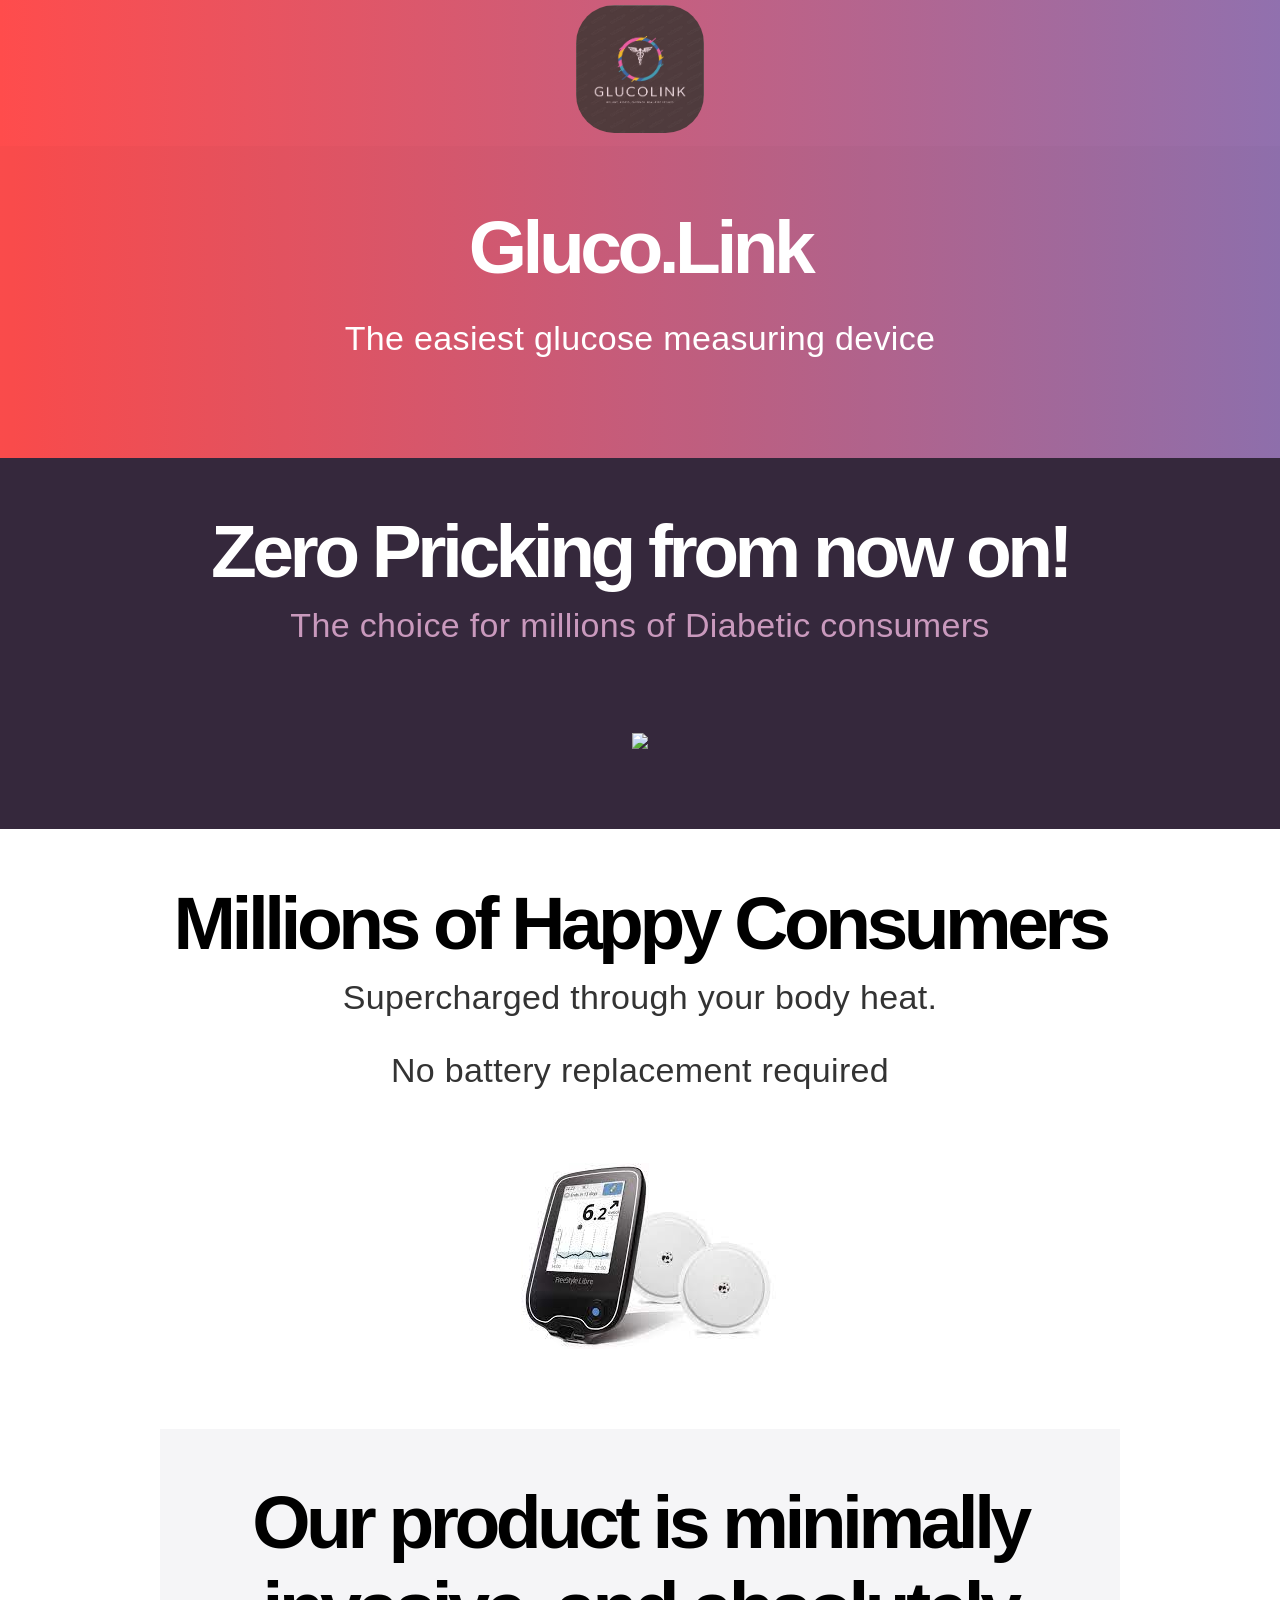
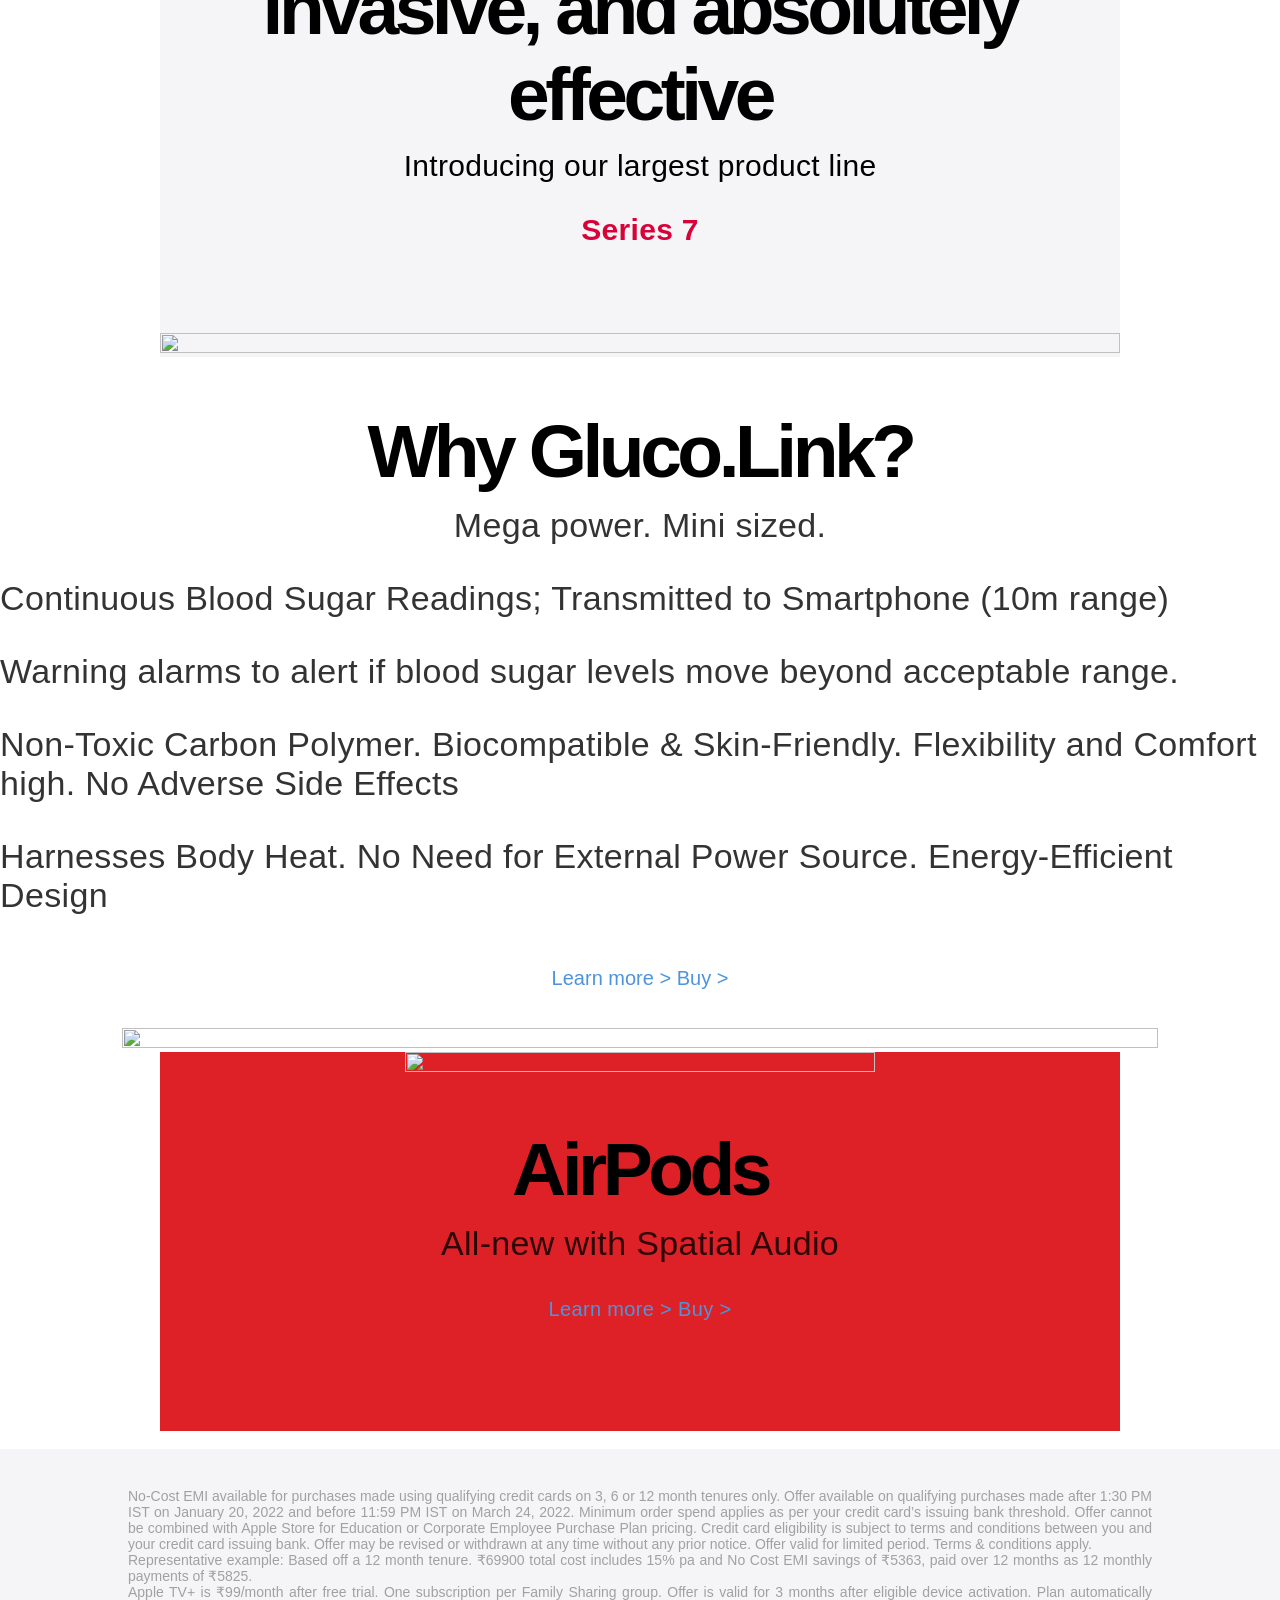
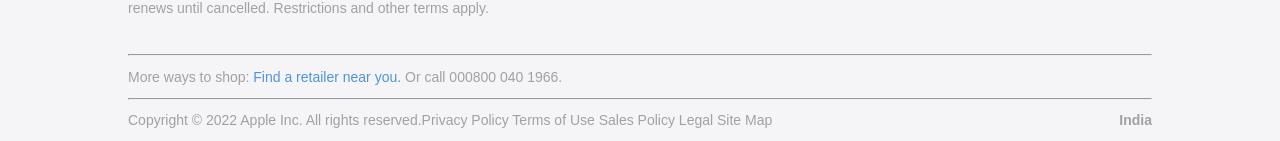
==== index.html @ cfa6dcae "Update index.html" ====
<!DOCTYPE html>
<html lang="en">
  <head>
	  <!-- Google tag (gtag.js) -->
    <script async src="https://www.googletagmanager.com/gtag/js?id=G-2DY8PB5340"></script>
    <script>
      window.dataLayer = window.dataLayer || [];
      function gtag(){dataLayer.push(arguments);}
      gtag('js', new Date());
    
      gtag('config', 'G-2DY8PB5340');
    </script>
    <title>Gluco.Link</title>
    <meta charset="UTF-8" />
    <meta name="viewport" content="width=device-width" />
    <link rel="stylesheet" href="./newDesign.css" />
  </head>
  <body>
  <header>
  <div class = "container">
  <div id = "header">
			<a href="">
      <img src="./logo.jpg" width="10%" height="20%"> </a>
			<div id="main-box">
			<h1 style = "color: white;">Gluco.Link</h1>
    	<p style = "color: white;">The easiest glucose measuring device</p>
		</div>
</header>
<!-- 		<div id="main-box">
			<h3>The choice for millions of Diabetic consumers</h3>
      

   	  <img src="./images.jpeg" width="40%" height = "40%">
</div>  -->
  <div class = "mainbox2">
  <h1> Zero Pricking from now on! </h1>
  <p> The choice for millions of Diabetic consumers<p>
  <br>
 <img src="https://images.everydayhealth.com/images/diabetes/type-2-diabetes/first-long-term-implantable-cgm-for-diabetes-approved-for-marketing-722x406.jpg" width = "100%">
</div>
  <div class = "mainbox3">
  <h1> Millions of Happy Consumers </h1>
  <p> Supercharged through your body heat. <p>
	  <p> No battery replacement required <p>
  <br>
 <img src="images-2.jpeg" >
  </div>
  <div class = "mainbox4">

    <h1> Our product is minimally invasive, and absolutely effective </h1>
	  <p style=" color: black"> Introducing our largest product line</p>
    <p> <b> Series 7 </b> </p>
    
    <br>
    <img src="https://i0.wp.com/post.healthline.com/wp-content/uploads/2021/04/DM-DexG6-Libre2-HEADER.png?w=1155&h=1528" width = "100%">
  </div>
  <div class = "mainbox5">
    <h1>  Why Gluco.Link?  </h1>
  <p> Mega power. Mini sized.<p>
	  <p align = "left">Continuous Blood Sugar Readings;  Transmitted to Smartphone (10m range)​</p>
          <p align = "left">Warning alarms to alert if blood sugar levels move beyond acceptable range. ​</p>
          <p align = "left">Non-Toxic Carbon Polymer. Biocompatible & Skin-Friendly. Flexibility and Comfort high. No Adverse Side Effects​</p>
          <p align = "left">Harnesses Body Heat. No Need for External Power Source. Energy-Efficient Design​</p>
  <br>
  <a href ="#"> Learn more > Buy > </a>
  <img src=" https://images.macrumors.com/article-new/2013/09/ipad-mini-6-lineup.jpg" >
</div>
  <div class = "mainbox6">
  <img src="https://media.wired.com/photos/618048b16fe08d62522d94c2/3:2/w_2400,h_1600,c_limit/Gear-Apple-Airpods-3-2021-Review.jpg">
     <h1> AirPods </h1>
    <p> All-new with Spatial Audio <p>
    <br>
    <a href ="#"> Learn more > Buy > </a>
       </div>
  <br>
  <br>
  <footer>
    <div class = "footer">
    <p> No-Cost EMI available for purchases made using qualifying credit cards on 3, 6 or 12 month tenures only. Offer available on qualifying purchases made after 1:30 PM IST on January 20, 2022 and before 11:59 PM IST on March 24, 2022. Minimum order spend applies as per your credit card’s issuing bank threshold. Offer cannot be combined with Apple Store for Education or Corporate Employee Purchase Plan pricing. Credit card eligibility is subject to terms and conditions between you and your credit card issuing bank. Offer may be revised or withdrawn at any time without any prior notice. Offer valid for limited period. Terms & conditions apply.<br>
     Representative example: Based off a 12 month tenure. ₹69900 total cost includes 15% pa and No Cost EMI savings of ₹5363, paid over 12 months as 12 monthly payments of ₹5825.<br>
      Apple TV+ is ₹99/month after free trial. One subscription per Family Sharing group. Offer is valid for 3 months after eligible device activation. Plan automatically renews until cancelled. Restrictions and other terms apply.
      </p>
      <hr>
      <h4> More ways to shop: <a> Find a retailer near you. </a> Or call 000800 040 1966.</h4>
            <hr>
     <h4>Copyright © 2022 Apple Inc. All rights reserved.Privacy Policy Terms of Use Sales Policy Legal Site Map <b> <span style= "float:right"> India </b> <h4>
  </div>
      </footer>
  </div>
  </body>
</html>
---- newDesign.css ----
*{
  box-sizing: border-box;
}

body{
  background-color:#ffffff;
  text-align:center;
  margin: 0;
  padding: 0;
}
#header{
    display: inline-block;
    background-image: linear-gradient(to right,rgba(255,0,0,0.7),rgba(98,52,140,0.7));
    width: 100%;
    line-height: 2.8;
}
#header a{
    padding: 0px 37px;
    font-size: 14px;
    text-decoration: none;
    color: white;
    font-family: "Arial";
    cursor: pointer;
}

#header a img{
    position: relative;
    top: 5px;
    opacity: 0.8;
    border-radius: 30%;
    cursor: pointer;
}

.header2{
  background-color:#ffffff;
  text-align:center;
  margin: 1%;
  padding: 1px;
  font-family:"Arial";
  font-size: 15px;
  color:#595959;
}

.header2 a{
  text-decoration: none;
  color:#4e94db;

}
.header2 a:hover{
   text-decoration: underline;
}
#main-box{
    display: inline-block;
    background: rgba(0,0,0,0.02);
    width: 100%;
    text-align: center;
    cursor: pointer;
}

#main-box h1{
    font-size: 75px;
    letter-spacing: -.06em;
    position: relative;
    top: 10px;
    line-height: 1.1;
    font-family: "Arial";
  cursor: pointer;
}

#main-box p{
    font-size: 34px;
    letter-spacing: .01em;
    font-family:"Arial";
    position: relative;
    bottom: 38px;
    color: rgba(0,0,0,0.8);
  cursor: pointer;
}

#main-box a{
  font-size:20px;
  color:#4e94db;
  position: relative;
  bottom: 38px;
  text-decoration: none;
  font-family:"Arial";
  display:block;
  cursor: pointer;
}

#main-box a:hover{
   text-decoration: underline;
}

#main-box img {
    position: relative;
    bottom: 30px;
    width:85%;

}

.mainbox2{
  display: inline-block;
  background-color :#35283c;
  font-family: "Arial";
  width: 100%;
  text-align: center;
}

.mainbox2 h1{
  color: #ffffff;
  font-size: 75px;
  letter-spacing: -.06em;
}

.mainbox2 p{
   position: relative;
   bottom: 38px;
   font-size: 34px;
   letter-spacing: .01em;
   color:#c999bd;
}

.mainbox2 a{
  font-size: 20px;
  color:#4e94db;
  position: relative;
  bottom: 38px;
  text-decoration: none;
  font-family:"Arial";
  display:block;
}
.mainbox2 a:hover{
   text-decoration: underline;
}

#mainbox2 img {
    position: relative;
    bottom: 30px;
    width:85%;
    margin: 100%;
}

.mainbox3{
  display: inline-block;
  background-color :#ffffff;
  font-family: "Arial";
  width: 100%;
  text-align: center;
}

.mainbox3 h1{
  color: black;
  font-size: 75px;
  letter-spacing: -.06em;
}

.mainbox3 p{
   position: relative;
   bottom: 38px;
   font-size: 34px;
   letter-spacing: .01em;
   color: rgba(0,0,0,0.8);
}

.mainbox3 a{
  font-size: 20px;
  color:#4e94db;
  position: relative;
  bottom: 38px;
  text-decoration: none;
  font-family:"Arial";
  display:block;
}

.mainbox3 a:hover{
   text-decoration: underline;
}

#mainbox3 img {
    position: relative;
    bottom: 30px;
    width:85%;
    margin: 100%;
}

.mainbox4 {
  display: inline-block;
  background-color :#f5f5f7;
  font-family: "Arial";
  width: 75%;
  text-align: center;
}

.mainbox4 h1{
  color: black;
  font-size: 75px;
  letter-spacing: -.06em;

}

.mainbox4 p{
   position: relative;
   bottom: 38px;
   font-size: 30px;
   letter-spacing: .01em;
   color:#d90238;
}

.mainbox4 a{
  font-size: 20px;
  color:#4e94db;
  position: relative;
  bottom: 38px;
  text-decoration: none;
  font-family:"Arial";
  display:block;
}

.mainbox4 a:hover{
   text-decoration: underline;
}

.mainbox4 img{
  width:100%;
  height:100%;
}

.mainbox5 {
  display: inline-block;
  background-color :#ffffff;
  font-family: "Arial";
  width: 100%;
  text-align: center;
}

.mainbox5 h1{
  color: black;
  font-size: 75px;
  letter-spacing: -.06em;
}

.mainbox5 p{
   position: relative;
   bottom: 38px;
   font-size: 34px;
   letter-spacing: .01em;
   color: rgba(0,0,0,0.8);
}

.mainbox5 a{
  font-size: 20px;
  color:#4e94db;
  position: relative;
  bottom: 38px;
  text-decoration: none;
  font-family:"Arial";
  display : block;
}

.mainbox5 a:hover{
   text-decoration: underline;
}

.mainbox5 img{
  width:90%;
  height:90%;
}

.mainbox6{
  display: inline-block;
  background-color :#de2127;
  font-family: "Arial";
  text-align: center;
  width: 75%;
}

.mainbox6 img{
  width:70%;
  height:50%;
}

.mainbox6 h1{
  color: black;
  font-size: 75px;
  letter-spacing: -.06em;
}

.mainbox6 p{
   position: relative;
   bottom: 38px;
   font-size: 34px;
   letter-spacing: .01em;
   color: rgba(0,0,0,0.8);
}

.mainbox6 a{
  font-size: 20px;
  color:#4e94db;
  position: relative;
  bottom: 38px;
  text-decoration: none;
  font-family:"Arial";
  display : block;
}

.mainbox6 a:hover{
   text-decoration: underline;
}
.footer{
  font-size:14px;
  display: inline-block;
  background-color :#f5f5f7;
  font-family: "Arial";
}

.footer p{
  margin-top:3%;
  margin-bottom:3%;
  margin-left:10%;
  margin-right:10%;
  text-align:justify;
  color:#a1a1a1;
}
.footer hr{
  color:#a1a1a1;
  width:80%;
  float:center;
  line-height:normal;

}
.footer a{
  color:#4e94db;
  cursor:pointer;
}

.footer a:hover{
   text-decoration: underline;
}

footer h4{
  margin-top:1%;
  margin-bottom:1%;
  margin-left:10%;
  margin-right:10%;
  text-align:justify;
  color:#a1a1a1;
  font-family:"Arial";
  font-weight:normal;
}
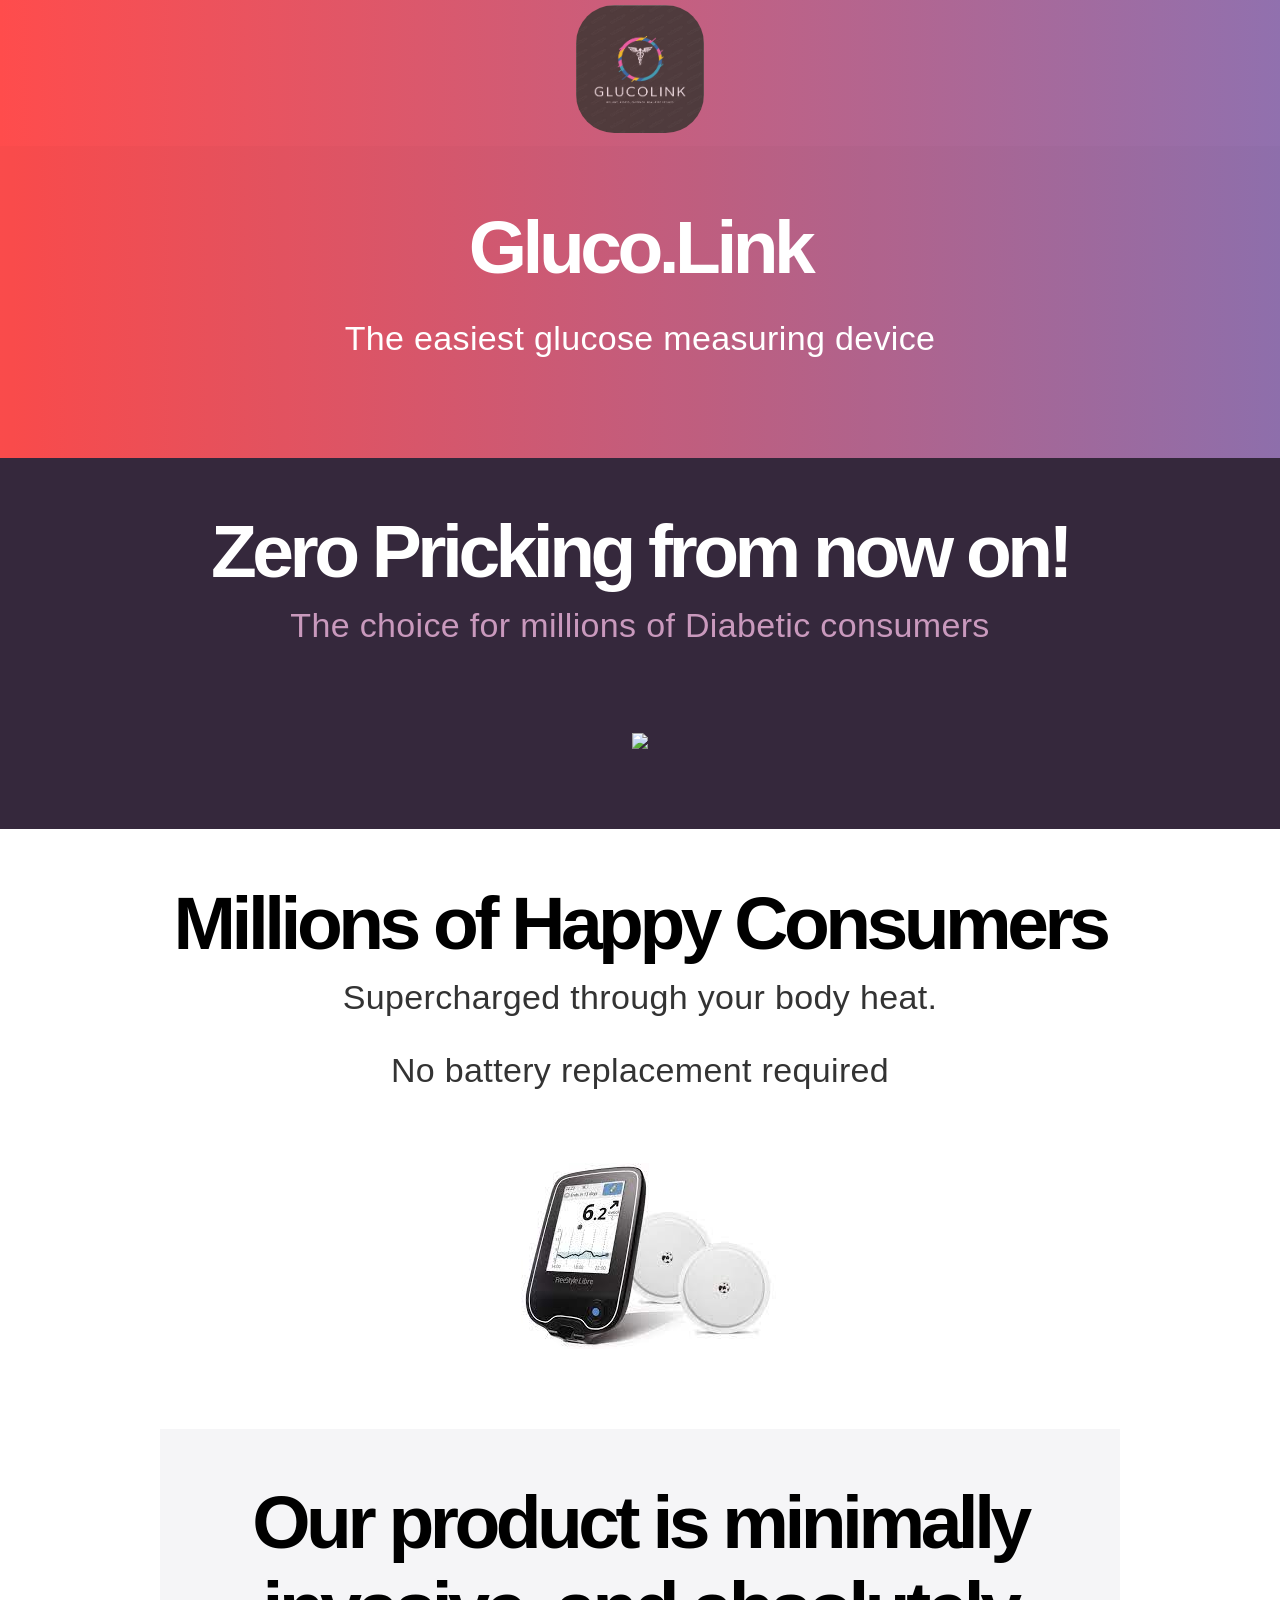
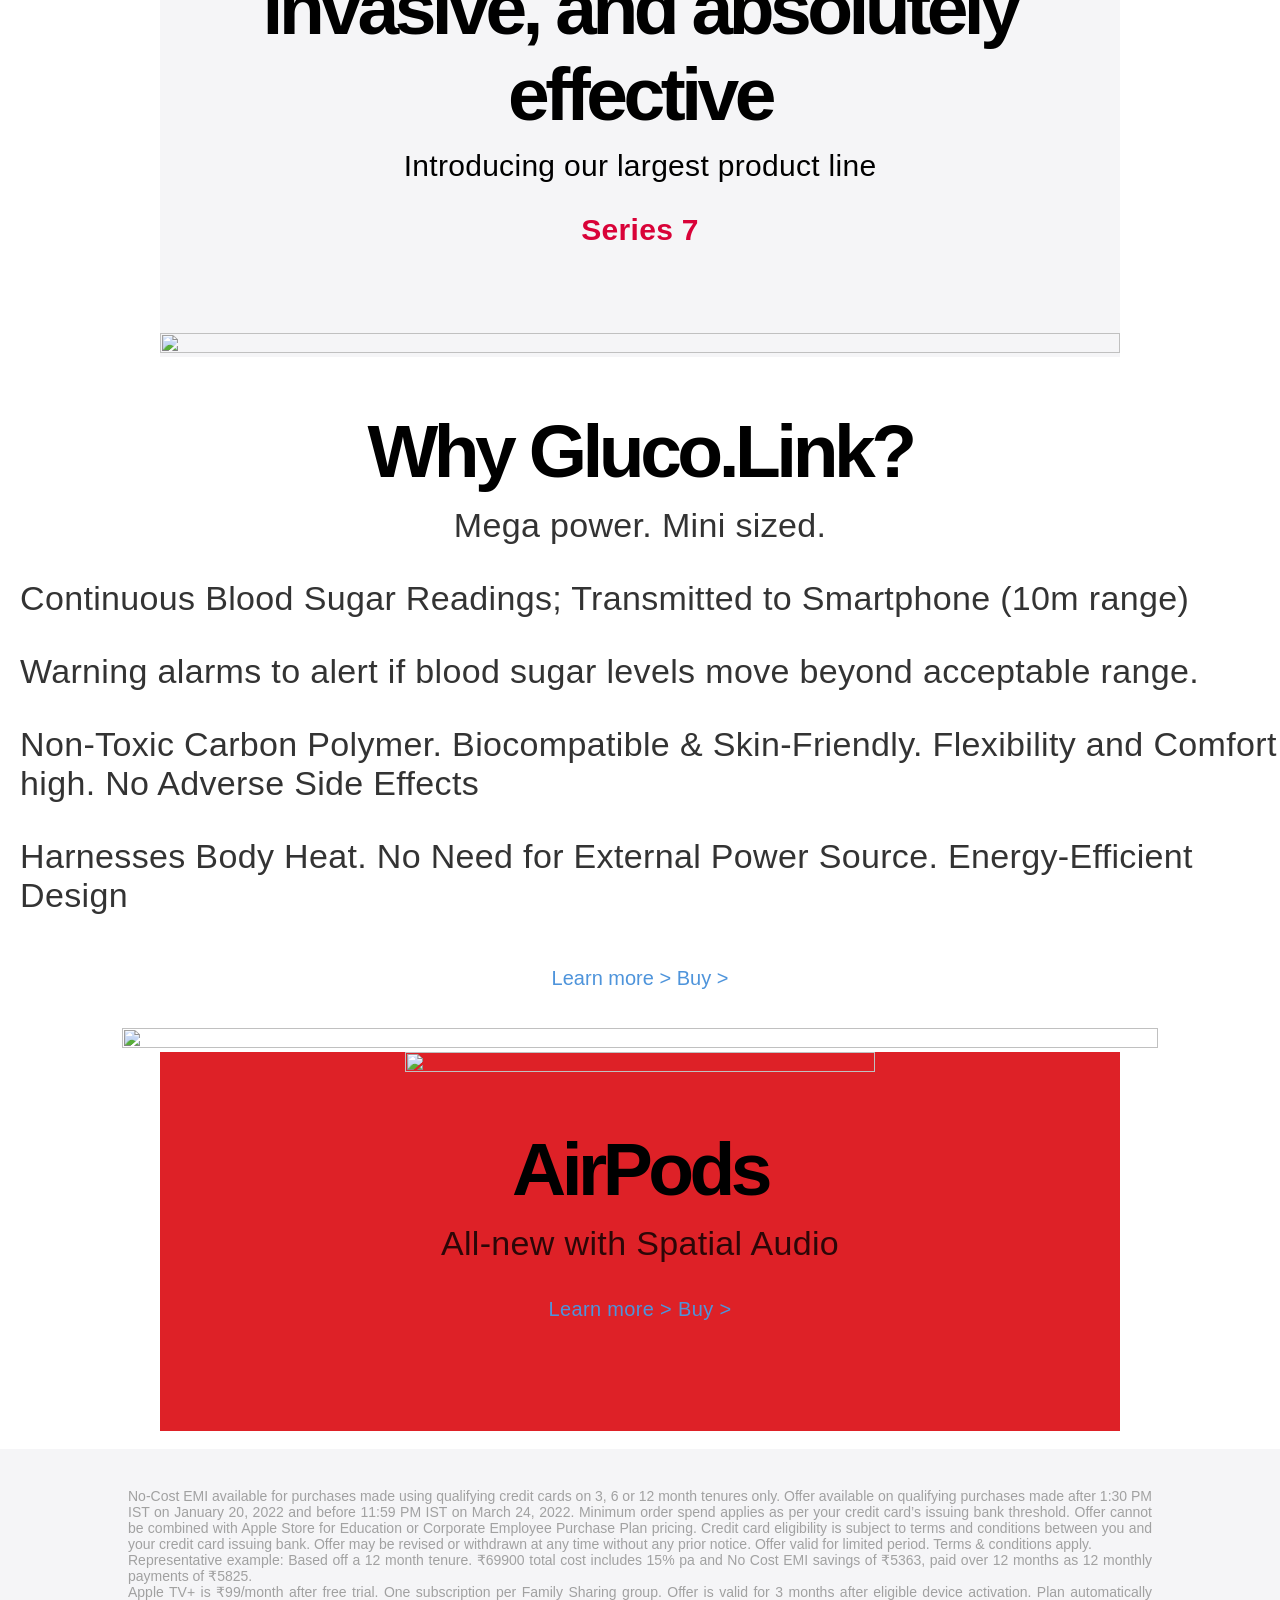
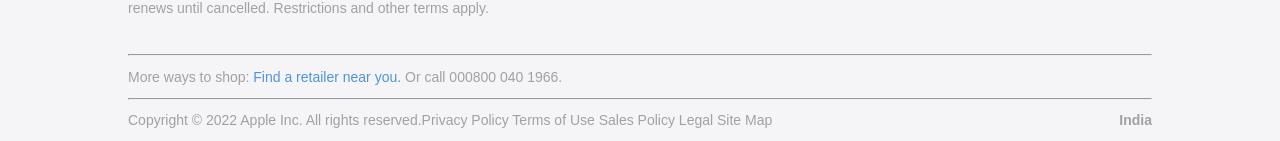
==== commit 09c6a556: "Update index.html" ====
--- a/index.html
+++ b/index.html
@@ -57,10 +57,12 @@
   <div class = "mainbox5">
     <h1>  Why Gluco.Link?  </h1>
   <p> Mega power. Mini sized.<p>
+	  <div style = "margin-left: 20px;">
 	  <p align = "left">Continuous Blood Sugar Readings;  Transmitted to Smartphone (10m range)​</p>
           <p align = "left">Warning alarms to alert if blood sugar levels move beyond acceptable range. ​</p>
           <p align = "left">Non-Toxic Carbon Polymer. Biocompatible & Skin-Friendly. Flexibility and Comfort high. No Adverse Side Effects​</p>
           <p align = "left">Harnesses Body Heat. No Need for External Power Source. Energy-Efficient Design​</p>
+	  </div>
   <br>
   <a href ="#"> Learn more > Buy > </a>
   <img src=" https://images.macrumors.com/article-new/2013/09/ipad-mini-6-lineup.jpg" >
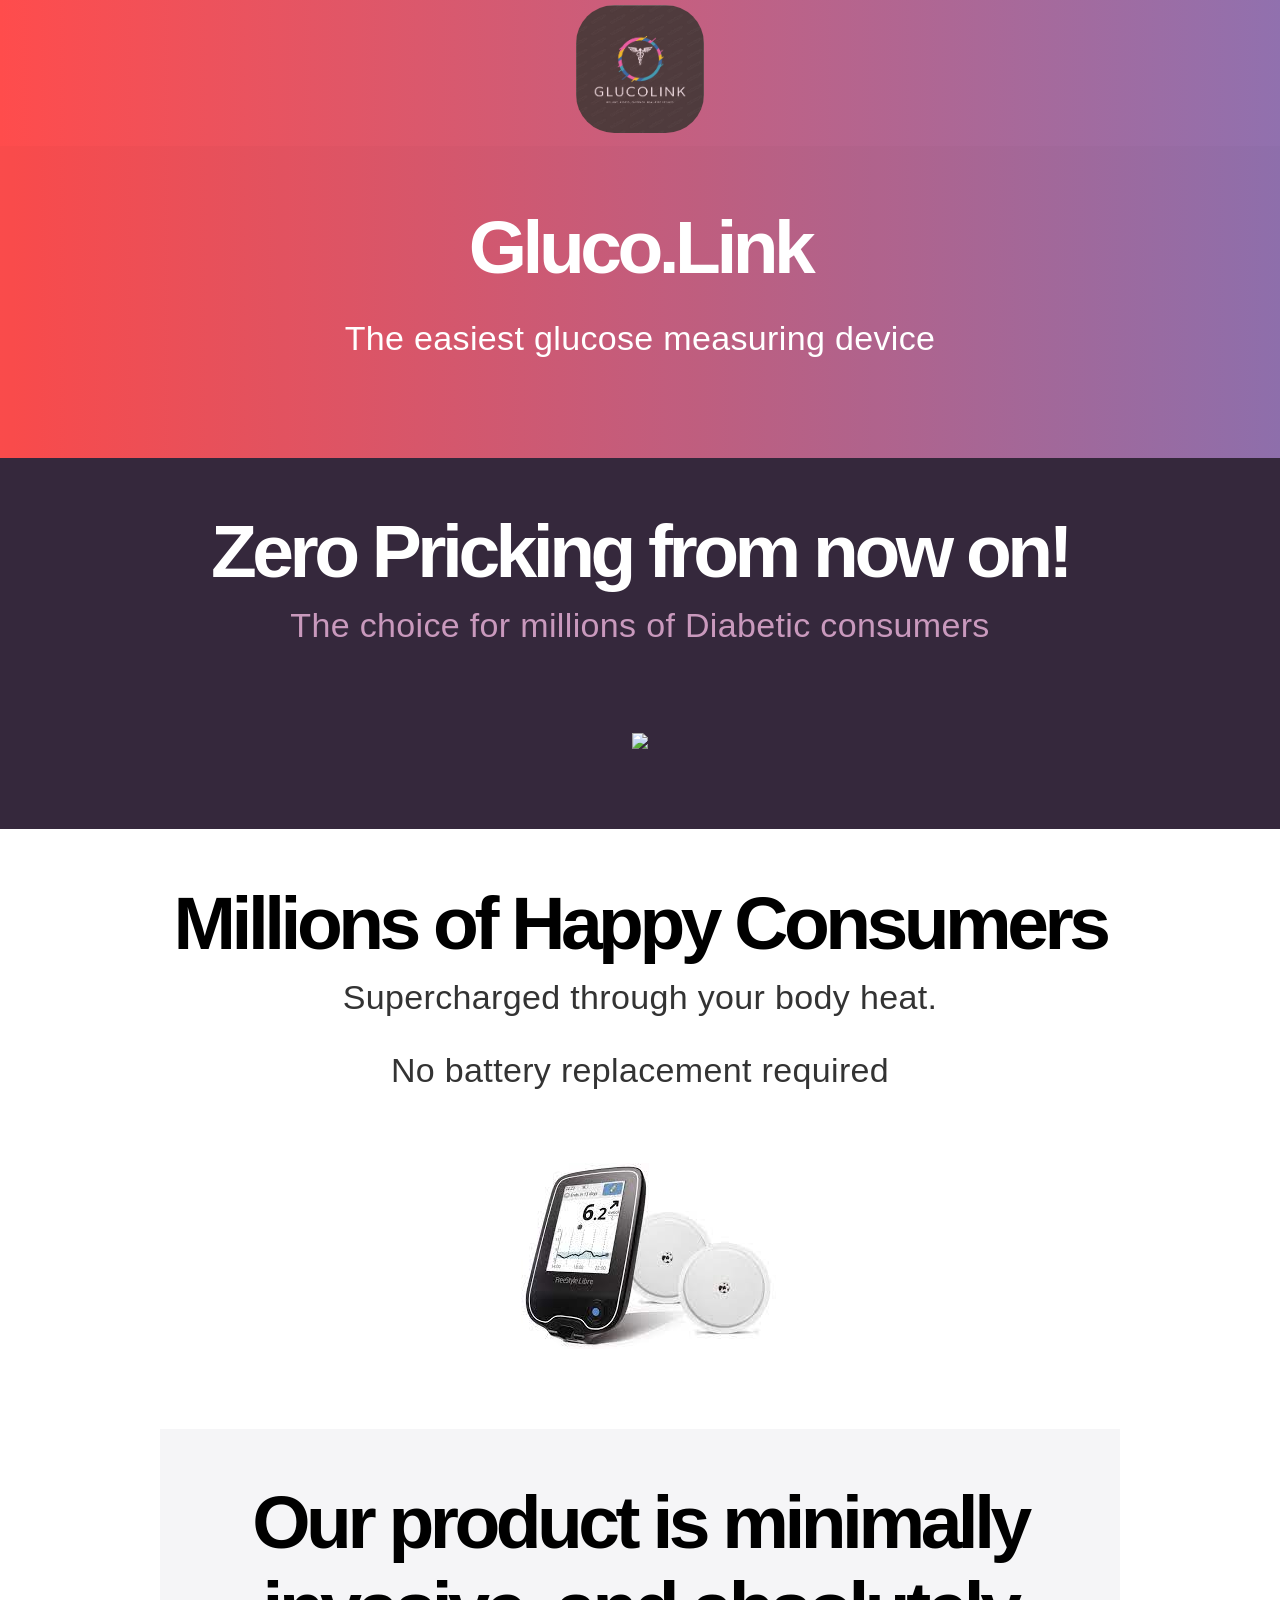
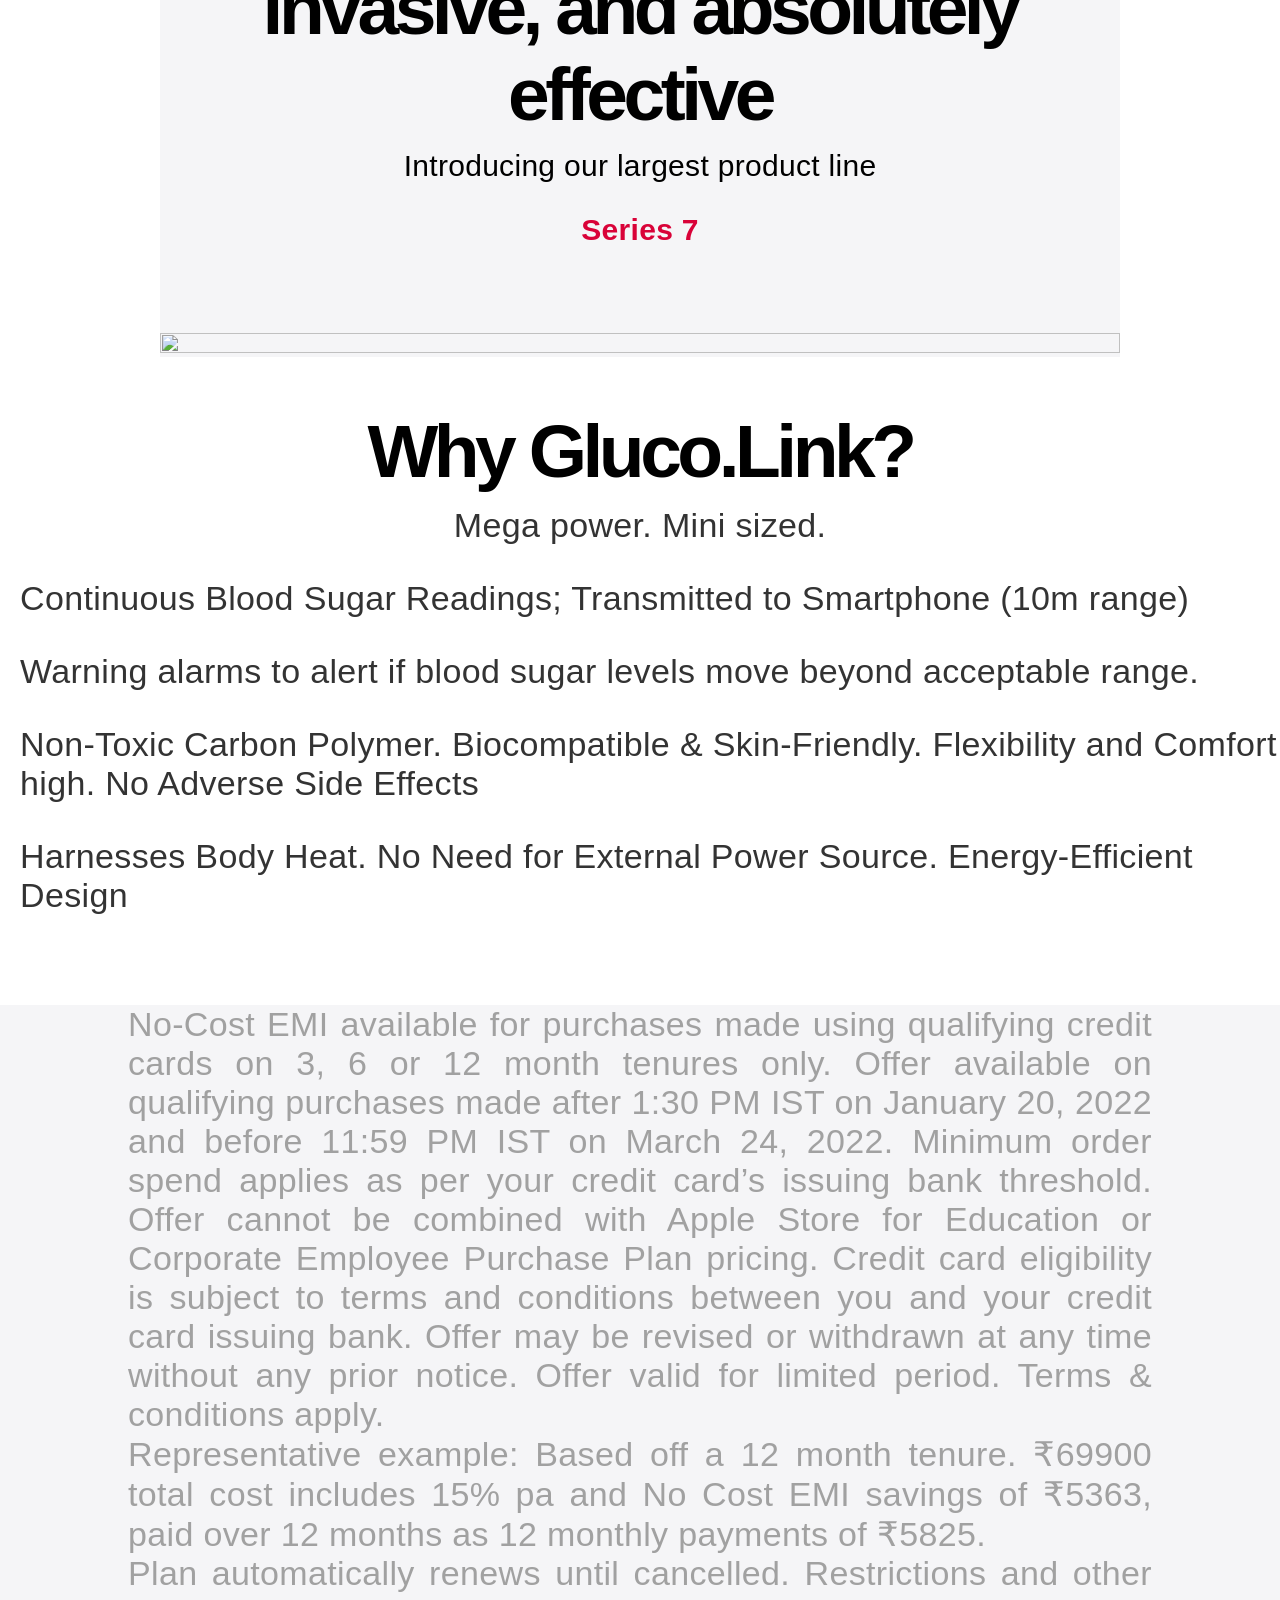
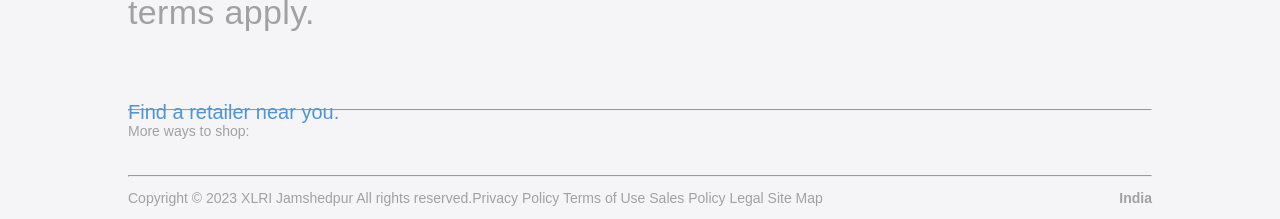
==== commit 1af1a301: "Update index.html" ====
--- a/index.html
+++ b/index.html
@@ -57,35 +57,24 @@
   <div class = "mainbox5">
     <h1>  Why Gluco.Link?  </h1>
   <p> Mega power. Mini sized.<p>
-	  <div style = "margin-left: 20px;">
+	  <div style = "margin-left: 20px; color: "purple";>
 	  <p align = "left">Continuous Blood Sugar Readings;  Transmitted to Smartphone (10m range)​</p>
           <p align = "left">Warning alarms to alert if blood sugar levels move beyond acceptable range. ​</p>
           <p align = "left">Non-Toxic Carbon Polymer. Biocompatible & Skin-Friendly. Flexibility and Comfort high. No Adverse Side Effects​</p>
           <p align = "left">Harnesses Body Heat. No Need for External Power Source. Energy-Efficient Design​</p>
 	  </div>
   <br>
-  <a href ="#"> Learn more > Buy > </a>
-  <img src=" https://images.macrumors.com/article-new/2013/09/ipad-mini-6-lineup.jpg" >
-</div>
-  <div class = "mainbox6">
-  <img src="https://media.wired.com/photos/618048b16fe08d62522d94c2/3:2/w_2400,h_1600,c_limit/Gear-Apple-Airpods-3-2021-Review.jpg">
-     <h1> AirPods </h1>
-    <p> All-new with Spatial Audio <p>
-    <br>
-    <a href ="#"> Learn more > Buy > </a>
-       </div>
-  <br>
-  <br>
+  
   <footer>
     <div class = "footer">
     <p> No-Cost EMI available for purchases made using qualifying credit cards on 3, 6 or 12 month tenures only. Offer available on qualifying purchases made after 1:30 PM IST on January 20, 2022 and before 11:59 PM IST on March 24, 2022. Minimum order spend applies as per your credit card’s issuing bank threshold. Offer cannot be combined with Apple Store for Education or Corporate Employee Purchase Plan pricing. Credit card eligibility is subject to terms and conditions between you and your credit card issuing bank. Offer may be revised or withdrawn at any time without any prior notice. Offer valid for limited period. Terms & conditions apply.<br>
      Representative example: Based off a 12 month tenure. ₹69900 total cost includes 15% pa and No Cost EMI savings of ₹5363, paid over 12 months as 12 monthly payments of ₹5825.<br>
-      Apple TV+ is ₹99/month after free trial. One subscription per Family Sharing group. Offer is valid for 3 months after eligible device activation. Plan automatically renews until cancelled. Restrictions and other terms apply.
+       Plan automatically renews until cancelled. Restrictions and other terms apply.
       </p>
       <hr>
-      <h4> More ways to shop: <a> Find a retailer near you. </a> Or call 000800 040 1966.</h4>
+      <h4> More ways to shop: <a> Find a retailer near you. </a> </h4>
             <hr>
-     <h4>Copyright © 2022 Apple Inc. All rights reserved.Privacy Policy Terms of Use Sales Policy Legal Site Map <b> <span style= "float:right"> India </b> <h4>
+     <h4>Copyright © 2023 XLRI Jamshedpur All rights reserved.Privacy Policy Terms of Use Sales Policy Legal Site Map <b> <span style= "float:right"> India </b> <h4>
   </div>
       </footer>
   </div>
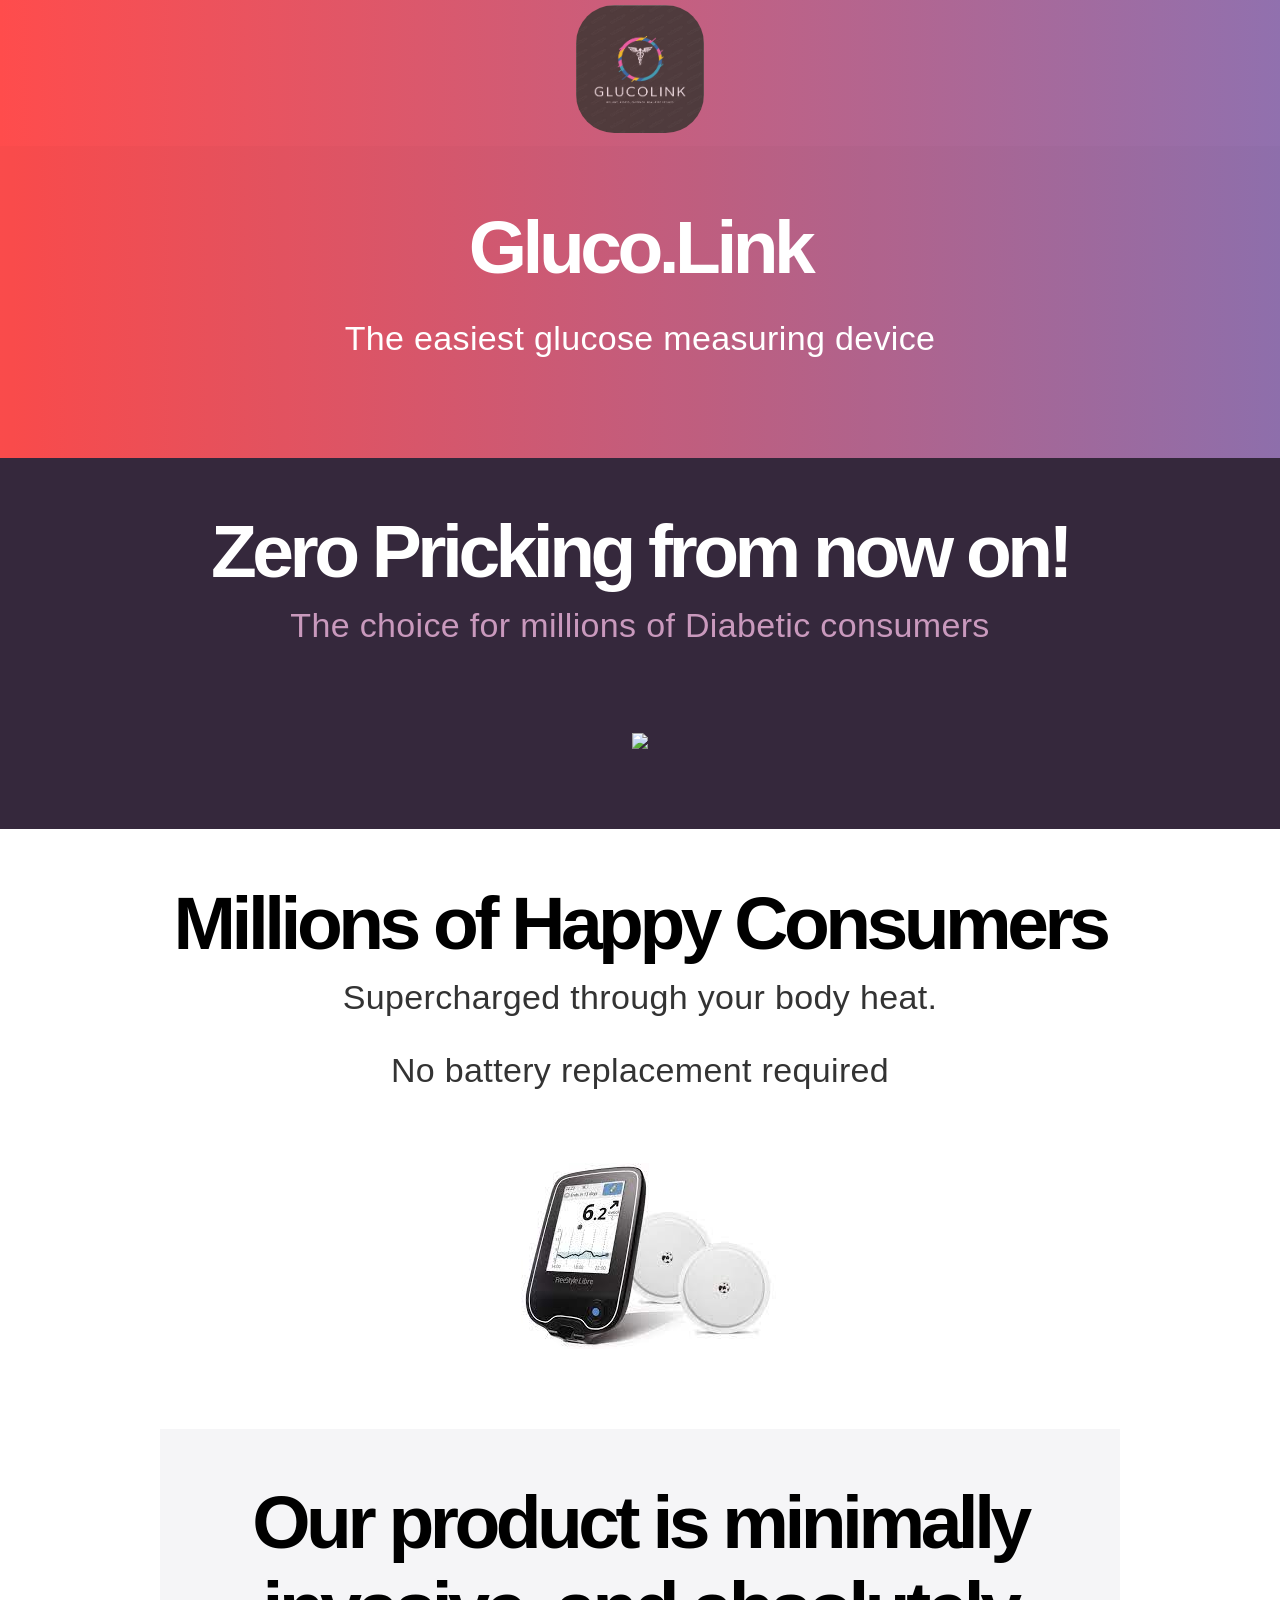
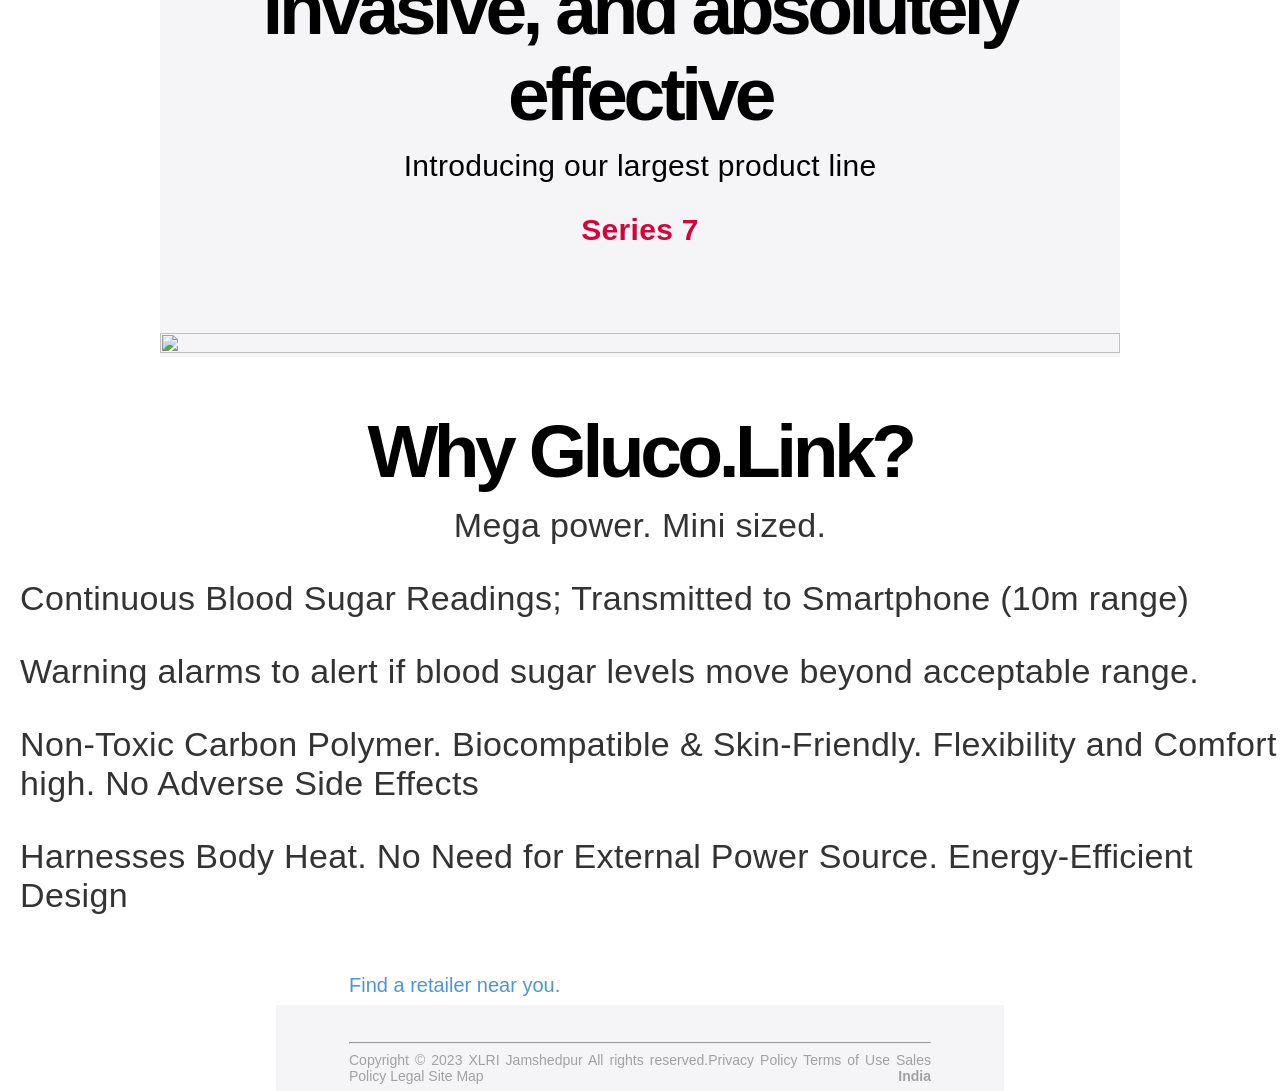
==== commit f95c4f08: "Update index.html" ====
--- a/index.html
+++ b/index.html
@@ -57,7 +57,7 @@
   <div class = "mainbox5">
     <h1>  Why Gluco.Link?  </h1>
   <p> Mega power. Mini sized.<p>
-	  <div style = "margin-left: 20px; color: "purple";>
+	  <div style = "margin-left: 20px; color: 'purple'; background: 'red'; ">
 	  <p align = "left">Continuous Blood Sugar Readings;  Transmitted to Smartphone (10m range)​</p>
           <p align = "left">Warning alarms to alert if blood sugar levels move beyond acceptable range. ​</p>
           <p align = "left">Non-Toxic Carbon Polymer. Biocompatible & Skin-Friendly. Flexibility and Comfort high. No Adverse Side Effects​</p>
@@ -67,12 +67,7 @@
   
   <footer>
     <div class = "footer">
-    <p> No-Cost EMI available for purchases made using qualifying credit cards on 3, 6 or 12 month tenures only. Offer available on qualifying purchases made after 1:30 PM IST on January 20, 2022 and before 11:59 PM IST on March 24, 2022. Minimum order spend applies as per your credit card’s issuing bank threshold. Offer cannot be combined with Apple Store for Education or Corporate Employee Purchase Plan pricing. Credit card eligibility is subject to terms and conditions between you and your credit card issuing bank. Offer may be revised or withdrawn at any time without any prior notice. Offer valid for limited period. Terms & conditions apply.<br>
-     Representative example: Based off a 12 month tenure. ₹69900 total cost includes 15% pa and No Cost EMI savings of ₹5363, paid over 12 months as 12 monthly payments of ₹5825.<br>
-       Plan automatically renews until cancelled. Restrictions and other terms apply.
-      </p>
-      <hr>
-      <h4> More ways to shop: <a> Find a retailer near you. </a> </h4>
+      <h4> <a> Find a retailer near you. </a> </h4>
             <hr>
      <h4>Copyright © 2023 XLRI Jamshedpur All rights reserved.Privacy Policy Terms of Use Sales Policy Legal Site Map <b> <span style= "float:right"> India </b> <h4>
   </div>
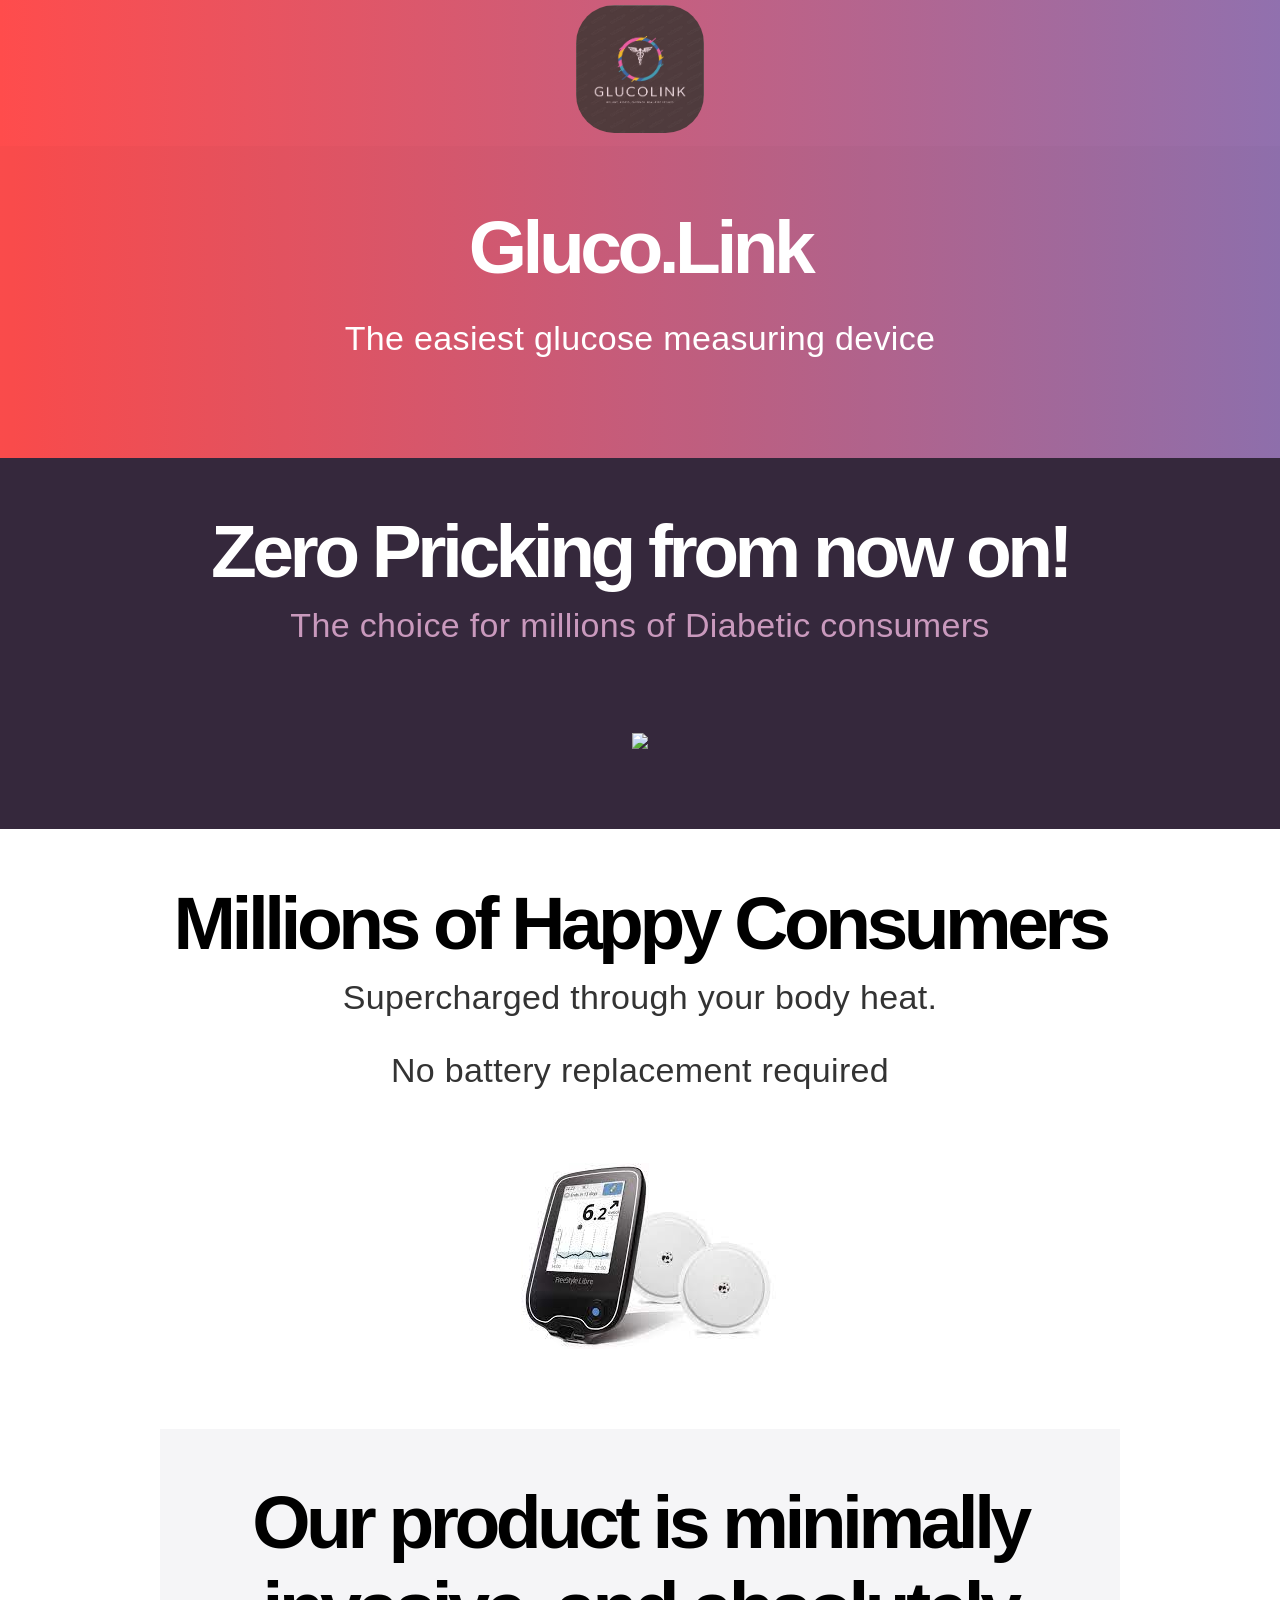
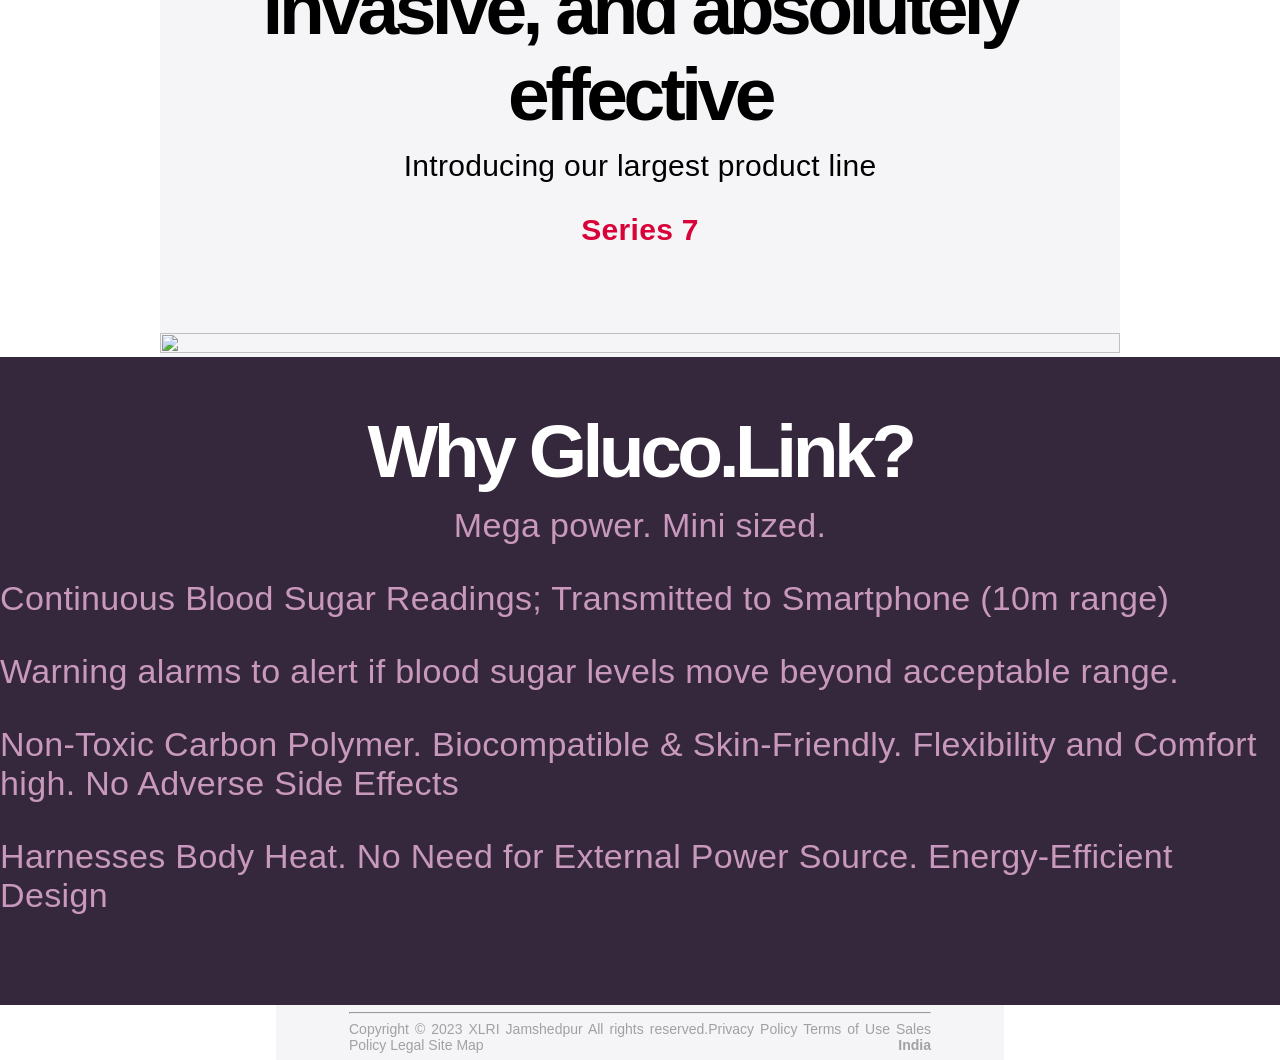
==== commit 1fac63ae: "Update index.html" ====
--- a/index.html
+++ b/index.html
@@ -54,20 +54,20 @@
     <br>
     <img src="https://i0.wp.com/post.healthline.com/wp-content/uploads/2021/04/DM-DexG6-Libre2-HEADER.png?w=1155&h=1528" width = "100%">
   </div>
-  <div class = "mainbox5">
-    <h1>  Why Gluco.Link?  </h1>
+<div class = "mainbox2">
+	<h1>  Why Gluco.Link?  </h1>
   <p> Mega power. Mini sized.<p>
-	  <div style = "margin-left: 20px; color: 'purple'; background: 'red'; ">
+	  
 	  <p align = "left">Continuous Blood Sugar Readings;  Transmitted to Smartphone (10m range)​</p>
           <p align = "left">Warning alarms to alert if blood sugar levels move beyond acceptable range. ​</p>
           <p align = "left">Non-Toxic Carbon Polymer. Biocompatible & Skin-Friendly. Flexibility and Comfort high. No Adverse Side Effects​</p>
           <p align = "left">Harnesses Body Heat. No Need for External Power Source. Energy-Efficient Design​</p>
-	  </div>
+	  
   <br>
+</div>
   
   <footer>
     <div class = "footer">
-      <h4> <a> Find a retailer near you. </a> </h4>
             <hr>
      <h4>Copyright © 2023 XLRI Jamshedpur All rights reserved.Privacy Policy Terms of Use Sales Policy Legal Site Map <b> <span style= "float:right"> India </b> <h4>
   </div>
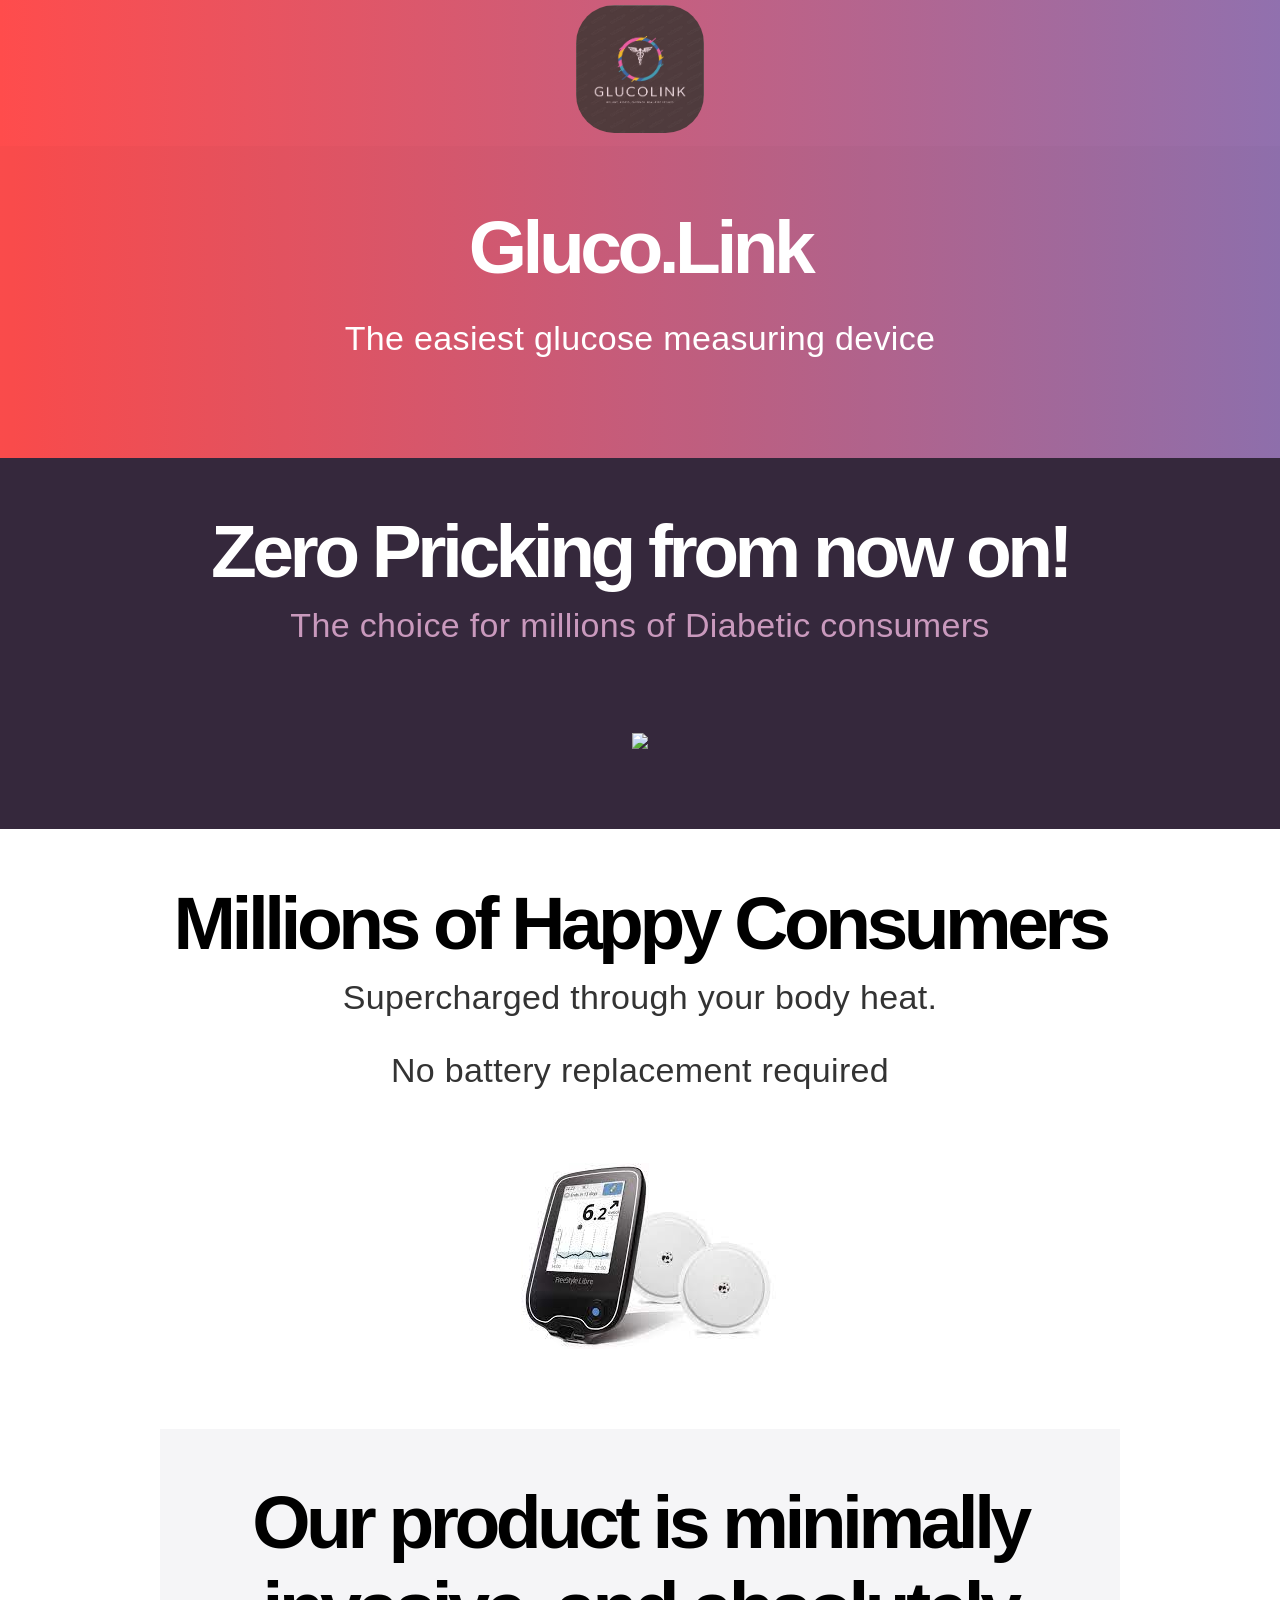
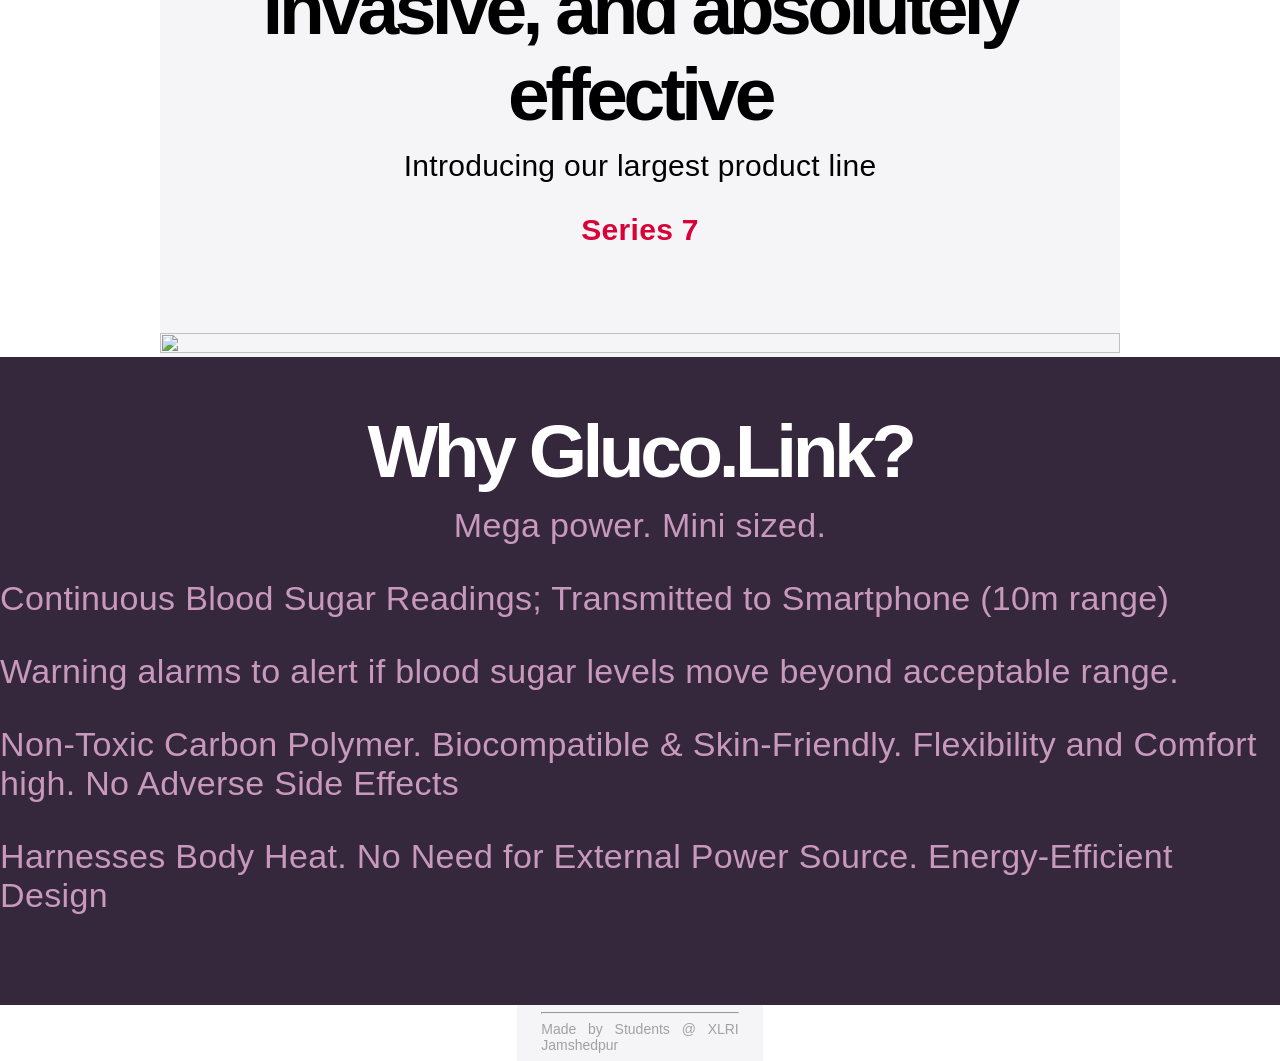
==== commit 4145c7f5: "Update index.html" ====
--- a/index.html
+++ b/index.html
@@ -32,6 +32,7 @@
 
    	  <img src="./images.jpeg" width="40%" height = "40%">
 </div>  -->
+  </div>
   <div class = "mainbox2">
   <h1> Zero Pricking from now on! </h1>
   <p> The choice for millions of Diabetic consumers<p>
@@ -69,9 +70,8 @@
   <footer>
     <div class = "footer">
             <hr>
-     <h4>Copyright © 2023 XLRI Jamshedpur All rights reserved.Privacy Policy Terms of Use Sales Policy Legal Site Map <b> <span style= "float:right"> India </b> <h4>
+	    <p> Made by Students @ XLRI Jamshedpur</p>
   </div>
       </footer>
-  </div>
   </body>
 </html>
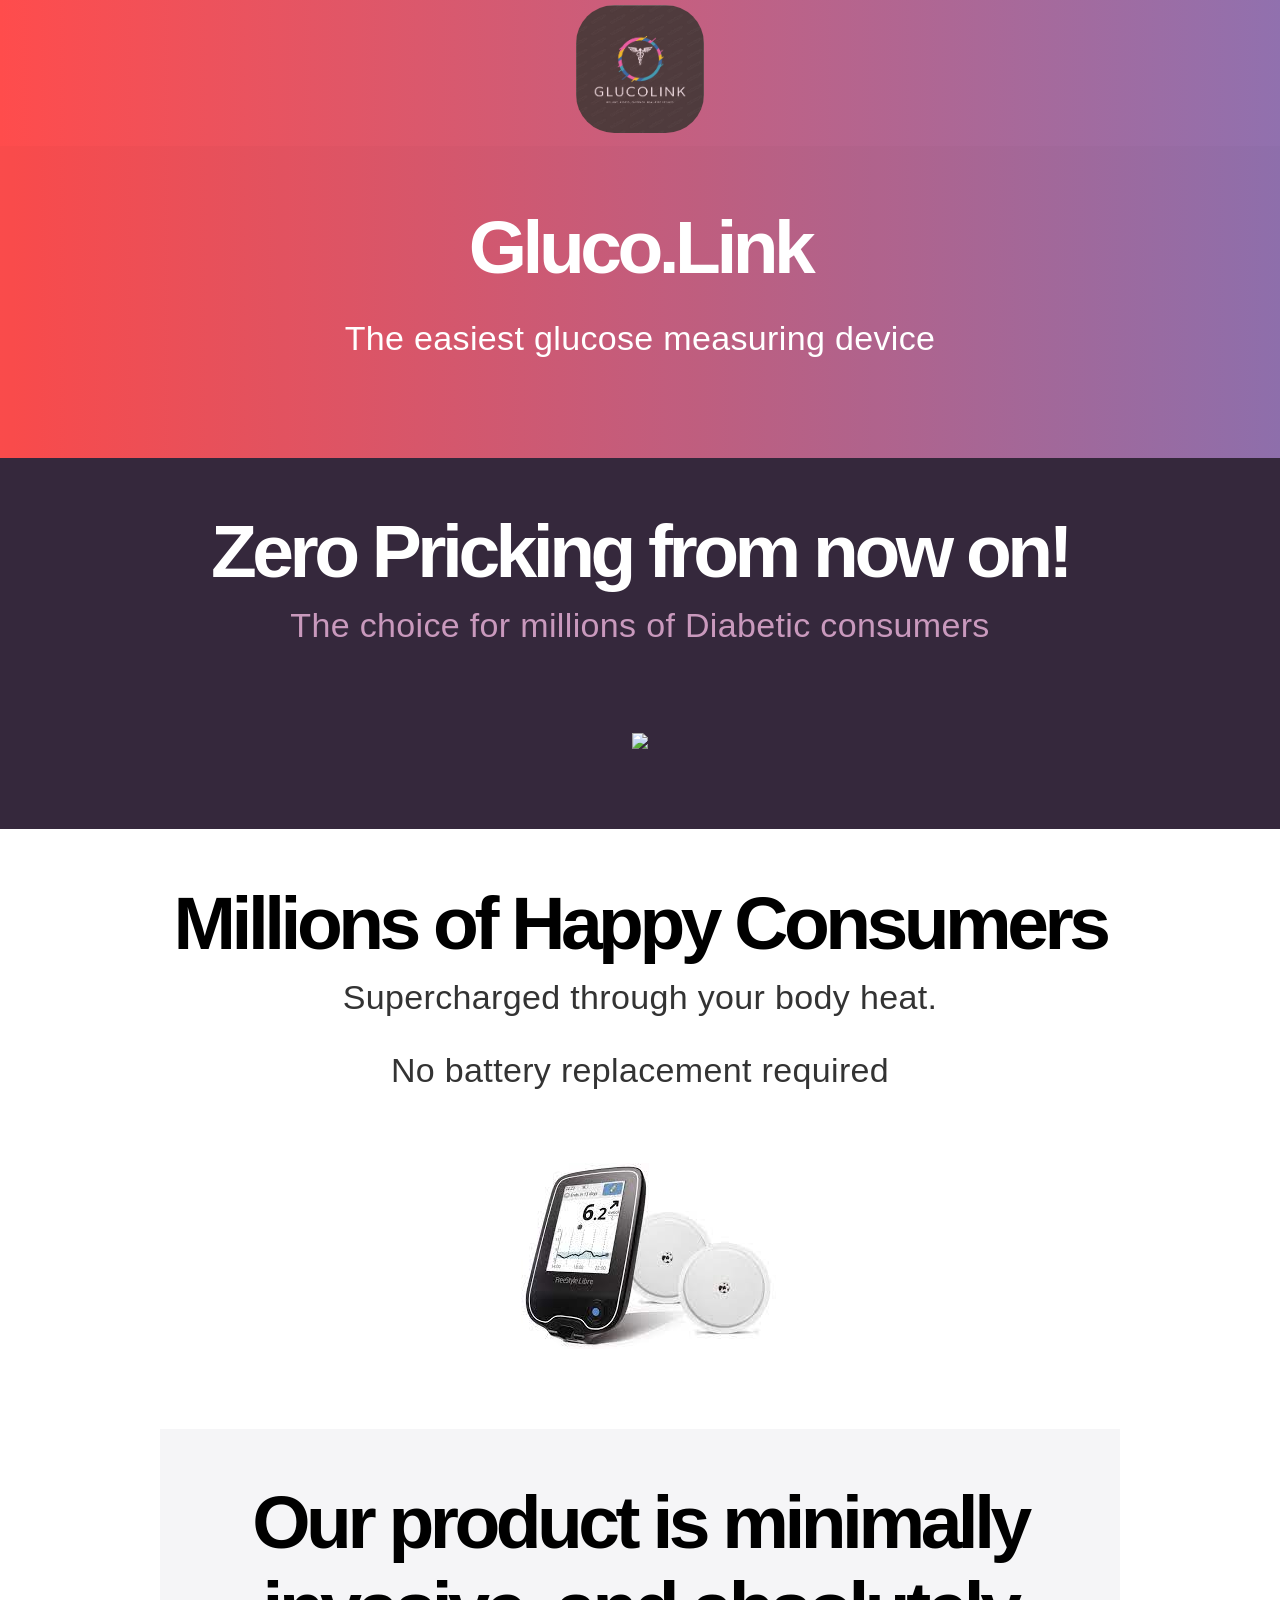
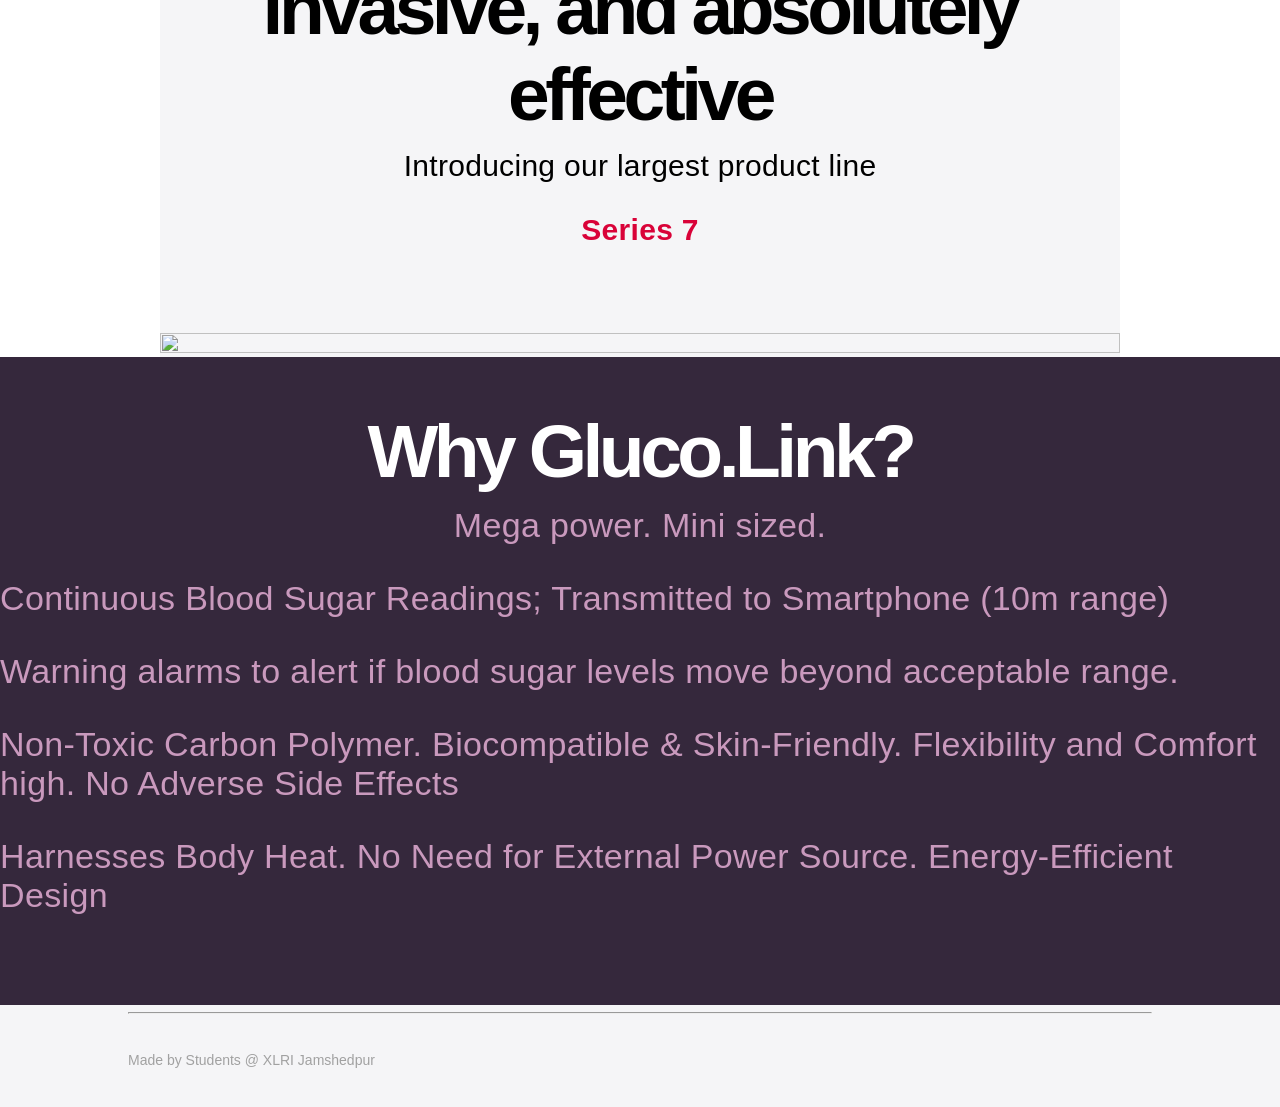
==== commit 9e5fd476: "Update index.html" ====
--- a/index.html
+++ b/index.html
@@ -68,7 +68,7 @@
 </div>
   
   <footer>
-    <div class = "footer">
+    <div class = "footer" style = "width: 100%">
             <hr>
 	    <p> Made by Students @ XLRI Jamshedpur</p>
   </div>
